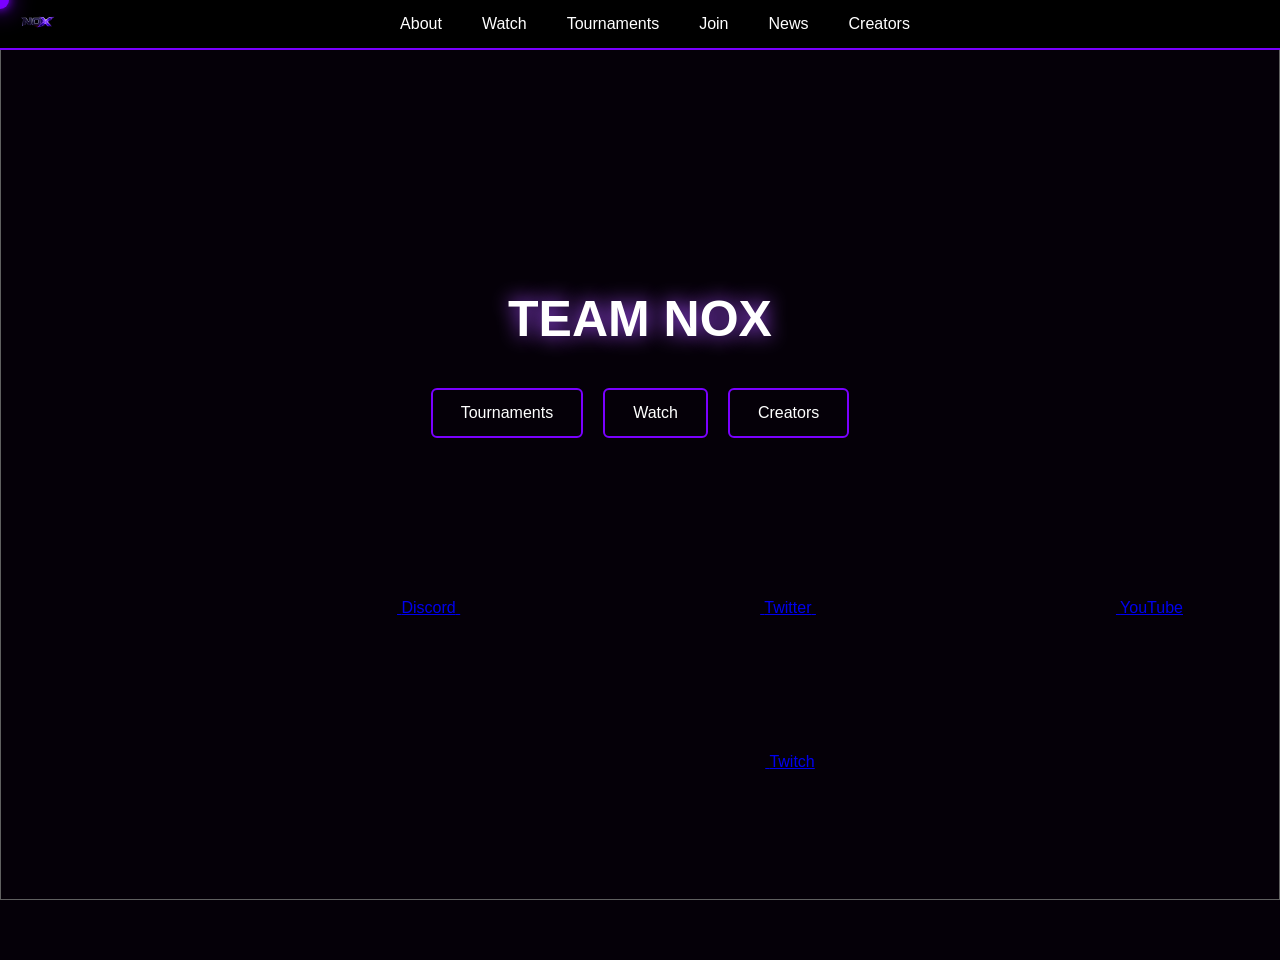
==== index.html @ de834089 "Update index.html" ====
<!DOCTYPE html>
<html lang="en">

<head>

<meta charset="UTF-8">
<title>NOX</title>

<link rel="icon" type="image/png" href="assets/favicon.png">

<link rel="stylesheet" href="styles/styles.css">

</head>

<body>
<div class="cursor"></div>
<div id="loader">

<img src="assets/logo.png" class="loader-logo">

</div>
  <div class="video-bg">

<video autoplay muted loop playsinline>

<source src="assets/background.mp4" type="video/mp4">

</video>

</div>

<!-- NAVBAR -->

<nav class="navbar">

<a href="index.html" class="logo-link">
<img src="assets/logo.png" class="logo">
</a>

<ul class="nav-links">

<li><a href="about.html">About</a></li>
<li><a href="watch.html">Watch</a></li>
<li><a href="tournaments.html">Tournaments</a></li>
<li><a href="signup.html">Join</a></li>
<li><a href="news.html">News</a></li>
<li><a href="creators.html">Creators</a></li>

<div class="nav-right">

</div>

</nav>


<!-- BACKGROUND -->

<div class="background">

<img src="assets/background.jpg" class="bg-image">

</div>


<!-- HERO -->

<section class="hero">

<h1 class="team-title">TEAM NOX</h1>

<div class="main-buttons">

<a href="tournaments.html">Tournaments</a>

<a href="watch.html">Watch</a>

<a href="creators.html">Creators</a>

</div>

<div class="social-panels">

<a href="#" class="social-panel">

<video autoplay muted loop>
<source src="assets/socials/discord.mp4">
</video>

<span>Discord</span>

</a>

<a href="#" class="social-panel">

<video autoplay muted loop>
<source src="assets/socials/twitter.mp4">
</video>

<span>Twitter</span>

</a>

<a href="#" class="social-panel">

<video autoplay muted loop>
<source src="assets/socials/youtube.mp4">
</video>

<span>YouTube</span>

</a>

<a href="#" class="social-panel">

<video autoplay muted loop>
<source src="assets/socials/twitch.mp4">
</video>

<span>Twitch</span>

</a>
<script src="scripts/main.js"></script>
</div>
---- styles/styles.css ----
/* RESET */

body{

margin:0;
font-family:Arial, sans-serif;
background:#050008;
color:white;

}

/* NAVBAR */

.navbar{

position:fixed;
top:0;

width:100%;

display:flex;
justify-content:center;
align-items:center;

background:black;

border-bottom:2px solid #7a00ff;

padding:15px;

z-index:100;

}

/* LOGO */

.logo-link{

position:absolute;
left:20px;

}

.logo{

height:35px;

}

/* NAV LINKS */

.nav-links{

display:flex;
gap:40px;

list-style:none;
padding:0;
margin:0;

}

.nav-links a{

color:white;
text-decoration:none;

font-size:16px;

transition:.3s;

}

.nav-links a:hover{

color:#c56cff;
text-shadow:0 0 10px #c56cff;

}

/* BACKGROUND */

.background{

position:fixed;
top:0;
left:0;

width:100%;
height:100%;

z-index:-1;

overflow:hidden;

}

.bg-image{

width:100%;
height:100%;

object-fit:cover;

filter:brightness(.5);

}

/* HERO */

.hero{

height:100vh;

display:flex;
flex-direction:column;

justify-content:center;
align-items:center;

text-align:center;

padding-top:60px;

}

.hero h1{

font-size:50px;

text-shadow:0 0 20px #a64dff;

margin-bottom:40px;

}

/* MAIN BUTTONS */

.main-buttons{

display:flex;
gap:20px;

margin-bottom:25px;

}

.main-buttons a{

padding:14px 28px;

border:2px solid #7a00ff;

border-radius:6px;

text-decoration:none;
color:white;

transition:.3s;

}

.main-buttons a:hover{

background:#7a00ff;

box-shadow:

0 0 10px #7a00ff,
0 0 30px #7a00ff;

transform:translateY(-2px);

}

/* SOCIAL VIDEO PANELS */
/* VIDEO BACKGROUND */

.video-bg{

position:fixed;
top:0;
left:0;

width:100%;
height:100%;

z-index:-2;

overflow:hidden;

}

.video-bg video{

width:100%;
height:100%;

object-fit:cover;

filter:brightness(.35);

}
.socials{

display:grid;
grid-template-columns:repeat(4,1fr);
gap:35px;

max-width:1200px;
margin:120px auto;
padding:20px;

}

/* SOCIAL CARD */

.social-card{

position:relative;

height:220px;

border-radius:18px;
overflow:hidden;

border:2px solid #7a00ff;

background:rgba(0,0,0,0.45);
backdrop-filter:blur(10px);

text-decoration:none;
color:white;

transition:0.3s;

}

/* VIDEO */

.social-card video{

position:absolute;

top:0;
left:0;

width:100%;
height:100%;

object-fit:cover;

opacity:0.65;

}

/* LABEL */

.social-card span{

position:absolute;

bottom:18px;
left:0;
right:0;

text-align:center;

font-size:20px;
font-weight:600;

text-shadow:0 0 12px #7a00ff;

}

/* HOVER EFFECT */

.social-card:hover{

transform:translateY(-10px) scale(1.05);

box-shadow:
0 0 25px #7a00ff,
0 0 80px rgba(122,0,255,0.5);

}
/* ABOUT PAGE */

.about-section{

padding-top:140px;

text-align:center;

max-width:900px;
margin:auto;

}

.page-title{

font-size:60px;

text-shadow:
0 0 20px #a64dff,
0 0 40px #7a00ff;

margin-bottom:30px;

}

.about-text{

font-size:18px;
line-height:1.7;

color:#ccc;

}


/* STATS SECTION */

.stats-section{

margin-top:100px;

display:flex;
justify-content:center;

gap:40px;

flex-wrap:wrap;

}


/* STAT CARDS */
/* STATS SECTION */

.stats-section{

margin-top:90px;

display:grid;
grid-template-columns:repeat(auto-fit, minmax(220px, 1fr));

gap:40px;

max-width:900px;
margin-left:auto;
margin-right:auto;

text-align:center;

}


/* STAT CARD */

.stat-card{

padding:35px 20px;

background:rgba(0,0,0,0.35);

border:2px solid #7a00ff;
border-radius:14px;

backdrop-filter:blur(10px);

transition:.3s;

}


/* HOVER */

.stat-card:hover{

transform:translateY(-6px);

box-shadow:
0 0 15px #7a00ff,
0 0 40px #7a00ff;

}


/* NUMBER */

.stat-card h2{

font-size:48px;

margin-bottom:8px;

color:white;

text-shadow:
0 0 15px #7a00ff;

}


/* LABEL */

.stat-card p{

color:#ccc;
font-size:16px;

}
.roster-page{
padding-top:140px;
text-align:center;
}

.team-section{
margin-top:60px;
margin-bottom:30px;
font-size:28px;
text-shadow:0 0 10px #7a00ff;
}

.roster-grid{
display:grid;
grid-template-columns:repeat(auto-fit,minmax(200px,1fr));
gap:30px;
max-width:1000px;
margin:auto;
}

.player-card{

position:relative;

padding:40px 20px;

background:rgba(0,0,0,0.35);
backdrop-filter:blur(10px);

border:2px solid #7a00ff;
border-radius:14px;

transition:.3s;
overflow:hidden;
}

.player-card h3{
margin:0;
font-size:20px;
}

/* HOVER INFO */

.hover-info{

position:absolute;
top:0;
left:0;

width:100%;
height:100%;

background:rgba(0,0,0,0.85);

display:flex;
flex-direction:column;
justify-content:center;
align-items:center;

opacity:0;

transition:.3s;

padding:20px;
text-align:center;

}

.player-card:hover .hover-info{
opacity:1;
}

.player-card:hover{
transform:translateY(-8px);

box-shadow:
0 0 20px #7a00ff,
0 0 60px #7a00ff;
}
.games-grid{
display:flex;
justify-content:center;
gap:30px;
flex-wrap:wrap;
}

.game-card{
padding:20px 30px;
border:2px solid #7a00ff;
border-radius:12px;
background:rgba(0,0,0,.35);
transition:.3s;
}

.game-card:hover{
box-shadow:0 0 20px #7a00ff;
transform:translateY(-5px);
}
/* GLASS PANEL */

.glass-panel{

max-width:1000px;

margin:60px auto;

padding:40px;

background:rgba(0,0,0,0.35);

backdrop-filter:blur(12px);

border:2px solid #7a00ff;

border-radius:16px;

box-shadow:
0 0 10px #7a00ff;

transition:.3s;

}

/* HOVER EFFECT */

.glass-panel:hover{

transform:translateY(-5px);

box-shadow:
0 0 20px #7a00ff,
0 0 60px #7a00ff;

}

/* PANEL TITLE */

.glass-panel h2{

font-size:32px;

margin-bottom:20px;

text-shadow:0 0 15px #7a00ff;

}

/* PANEL TEXT */

.glass-panel p{

color:#ccc;

line-height:1.6;

}
/* VIDEO BACKGROUND */

.video-background{

position:fixed;

top:0;
left:0;

width:100%;
height:100%;

overflow:hidden;

z-index:-2;

}

/* VIDEO */

.video-background video{

width:100%;
height:100%;

object-fit:cover;

filter:brightness(.35);

}
/* LOADER SCREEN */

#loader{

position:fixed;

top:0;
left:0;

width:100%;
height:100%;

background:#050008;

display:flex;
justify-content:center;
align-items:center;

z-index:9999;

transition:opacity .6s ease;

}

/* LOGO ANIMATION */

.loader-logo{

width:120px;

animation:logoPulse 2s infinite ease-in-out;

}

/* PULSE EFFECT */

@keyframes logoPulse{

0%{
transform:scale(1);
filter:drop-shadow(0 0 10px #7a00ff);
}

50%{
transform:scale(1.1);
filter:drop-shadow(0 0 25px #7a00ff);
}

100%{
transform:scale(1);
filter:drop-shadow(0 0 10px #7a00ff);
}

}
/* CUSTOM CURSOR */

.cursor{

position:fixed;

width:18px;
height:18px;

border-radius:50%;

background:#7a00ff;

box-shadow:
0 0 10px #7a00ff,
0 0 25px #7a00ff;

pointer-events:none;

transform:translate(-50%, -50%);

z-index:999;

}
/* LOGIN ICON */

.login-icon{

position:absolute;
right:25px;
top:50%;

transform:translateY(-50%);

display:flex;
align-items:center;
justify-content:center;

width:38px;
height:38px;

border:2px solid #7a00ff;
border-radius:50%;

background:rgba(0,0,0,0.4);

transition:.3s;

}

/* ICON IMAGE */

.login-icon img{

width:18px;
height:18px;

filter:
invert(65%)
sepia(95%)
saturate(800%)
hue-rotate(240deg);

}

/* HOVER */

.login-icon:hover{

box-shadow:
0 0 12px #7a00ff,
0 0 25px #7a00ff;

transform:translateY(-50%) scale(1.1);

}
/* RIGHT NAVBAR */

.nav-right{

position:absolute;
right:20px;

display:flex;
align-items:center;

gap:20px;

}

/* LOGIN BUTTON */

#loginBtn{

border:1px solid #7a00ff;

padding:6px 14px;

border-radius:6px;

text-decoration:none;

color:white;

}

#loginBtn:hover{

background:#7a00ff;

box-shadow:0 0 10px #7a00ff;

}

/* CART */

.cart-icon{

cursor:pointer;

font-size:18px;

}

#cartCount{

background:#7a00ff;

padding:2px 6px;

border-radius:50%;

font-size:12px;

margin-left:5px;

}

/* CART PANEL */

#cartPanel{

position:fixed;

right:-350px;
top:0;

width:320px;
height:100%;

background:#0a0016;

border-left:2px solid #7a00ff;

padding:20px;

transition:.4s;

z-index:1000;

}

#cartPanel.open{
right:0;
}
.about-panel h2{

text-align:center;

font-size:36px;

margin-bottom:25px;

letter-spacing:1px;

text-shadow:0 0 12px #7a00ff;

}
.community-panel{

max-width:1200px;
margin:120px auto;

padding:60px;

border-radius:20px;

border:2px solid #7a00ff;

background:rgba(0,0,0,0.45);

backdrop-filter:blur(10px);

box-shadow:
0 0 25px #7a00ff,
0 0 70px rgba(122,0,255,0.4);

text-align:center;

}

/* Title */

.community-panel h2{

font-size:38px;

margin-bottom:20px;

text-shadow:0 0 12px #7a00ff;

}

/* Text */

.community-panel p{

font-size:18px;

line-height:1.6;

color:#d6d6d6;

max-width:750px;

margin:auto;

}

/* Buttons */

.community-buttons{

margin-top:30px;

display:flex;

justify-content:center;

gap:20px;

flex-wrap:wrap;

}

/* Primary Button */

.btn-primary{

padding:12px 28px;

border-radius:10px;

background:#7a00ff;

color:white;

text-decoration:none;

font-weight:600;

transition:0.25s;

}

.btn-primary:hover{

box-shadow:0 0 15px #7a00ff;

transform:translateY(-2px);

}

/* Secondary Button */

.btn-secondary{

padding:12px 28px;

border-radius:10px;

border:2px solid #7a00ff;

color:white;

text-decoration:none;

font-weight:600;

transition:0.25s;

}

.btn-secondary:hover{

background:#7a00ff;

}
/* LEADERSHIP PANEL */

.leadership-panel{

max-width:1200px;
margin:120px auto;
padding:60px;

border-radius:20px;

border:2px solid #7a00ff;

background:rgba(0,0,0,0.45);

backdrop-filter:blur(10px);

box-shadow:
0 0 25px #7a00ff,
0 0 70px rgba(122,0,255,0.4);

text-align:center;

}

/* Title */

.leadership-panel h2{

font-size:38px;
margin-bottom:40px;

text-shadow:0 0 12px #7a00ff;

}

/* Leadership Grid */

.leadership-grid{

display:flex;
justify-content:center;
gap:40px;
flex-wrap:wrap;

}

/* Leader Cards */

.leader-card{

padding:25px 35px;

border-radius:14px;

border:1px solid #7a00ff;

background:rgba(0,0,0,0.4);

transition:0.3s;

min-width:220px;

}

.leader-card:hover{

transform:translateY(-6px);

box-shadow:
0 0 15px #7a00ff,
0 0 40px rgba(122,0,255,0.5);

}

.leader-card h3{

font-size:22px;
margin-bottom:6px;

}

.leader-card p{

color:#bfbfbf;

font-size:15px;

}
.games-panel{

max-width:1200px;
margin:120px auto;
padding:60px;

border-radius:20px;
border:2px solid #7a00ff;

background:rgba(0,0,0,0.45);
backdrop-filter:blur(10px);

box-shadow:
0 0 25px #7a00ff,
0 0 70px rgba(122,0,255,0.4);

text-align:center;

}

.panel-content h2{

font-size:38px;
margin-bottom:16px;

text-shadow:0 0 12px #7a00ff;

}

.panel-subtext{

font-size:18px;
color:#d0d0d0;

max-width:700px;
margin:0 auto 35px auto;

}

.games-grid{

display:grid;
grid-template-columns:repeat(auto-fit,minmax(180px,1fr));
gap:25px;

max-width:900px;
margin:auto;

}

.game-card{

padding:24px;

border-radius:14px;
border:2px solid #7a00ff;

background:rgba(0,0,0,0.35);

transition:.25s;

font-weight:600;
font-size:18px;

}

.game-card:hover{

transform:translateY(-4px);

box-shadow:
0 0 15px #7a00ff,
0 0 35px rgba(122,0,255,0.5);

}
.achievements-panel{

max-width:1200px;
margin:120px auto;
padding:60px;

border-radius:20px;
border:2px solid #7a00ff;

background:rgba(0,0,0,0.45);
backdrop-filter:blur(10px);

box-shadow:
0 0 25px #7a00ff,
0 0 70px rgba(122,0,255,0.4);

text-align:center;

}

.achievement-grid{

display:grid;
grid-template-columns:repeat(auto-fit,minmax(180px,1fr));
gap:25px;

max-width:900px;
margin:auto;

}

.achievement-card{

padding:28px;

border-radius:14px;
border:2px solid #7a00ff;

background:rgba(0,0,0,0.35);

transition:.25s;

}

.achievement-card:hover{

transform:translateY(-4px);

box-shadow:
0 0 15px #7a00ff,
0 0 35px rgba(122,0,255,0.5);

}

.achievement-card h3{

font-size:28px;
margin-bottom:6px;

text-shadow:0 0 10px #7a00ff;

}

.achievement-card p{

color:#d0d0d0;
margin:0;

}
.shop-section{

max-width:1200px;
margin:120px auto;

text-align:center;

}

.shop-grid{

display:grid;

grid-template-columns:repeat(auto-fit,minmax(240px,1fr));

gap:35px;

margin-top:50px;

}

.shop-card{

padding:25px;

border-radius:18px;

border:2px solid #7a00ff;

background:rgba(0,0,0,0.45);

backdrop-filter:blur(10px);

transition:.3s;

}

.shop-card:hover{

transform:translateY(-6px);

box-shadow:
0 0 20px #7a00ff,
0 0 60px rgba(122,0,255,0.6);

}

.shop-card img{

width:100%;

border-radius:10px;

margin-bottom:10px;

}

.shop-card h3{

margin-top:10px;

font-size:18px;

}

.shop-card p{

color:#cfcfcf;

}
.new-members{

max-width:900px;
margin:100px auto;
text-align:center;

}

.member-grid{

display:flex;
justify-content:center;
gap:40px;

margin-top:30px;

}

.member-card{

padding:20px;

border-radius:14px;

border:2px solid #7a00ff;

background:rgba(0,0,0,0.4);
backdrop-filter:blur(10px);

width:160px;

}

.member-card img{

width:70px;
border-radius:50%;

margin-bottom:10px;

}
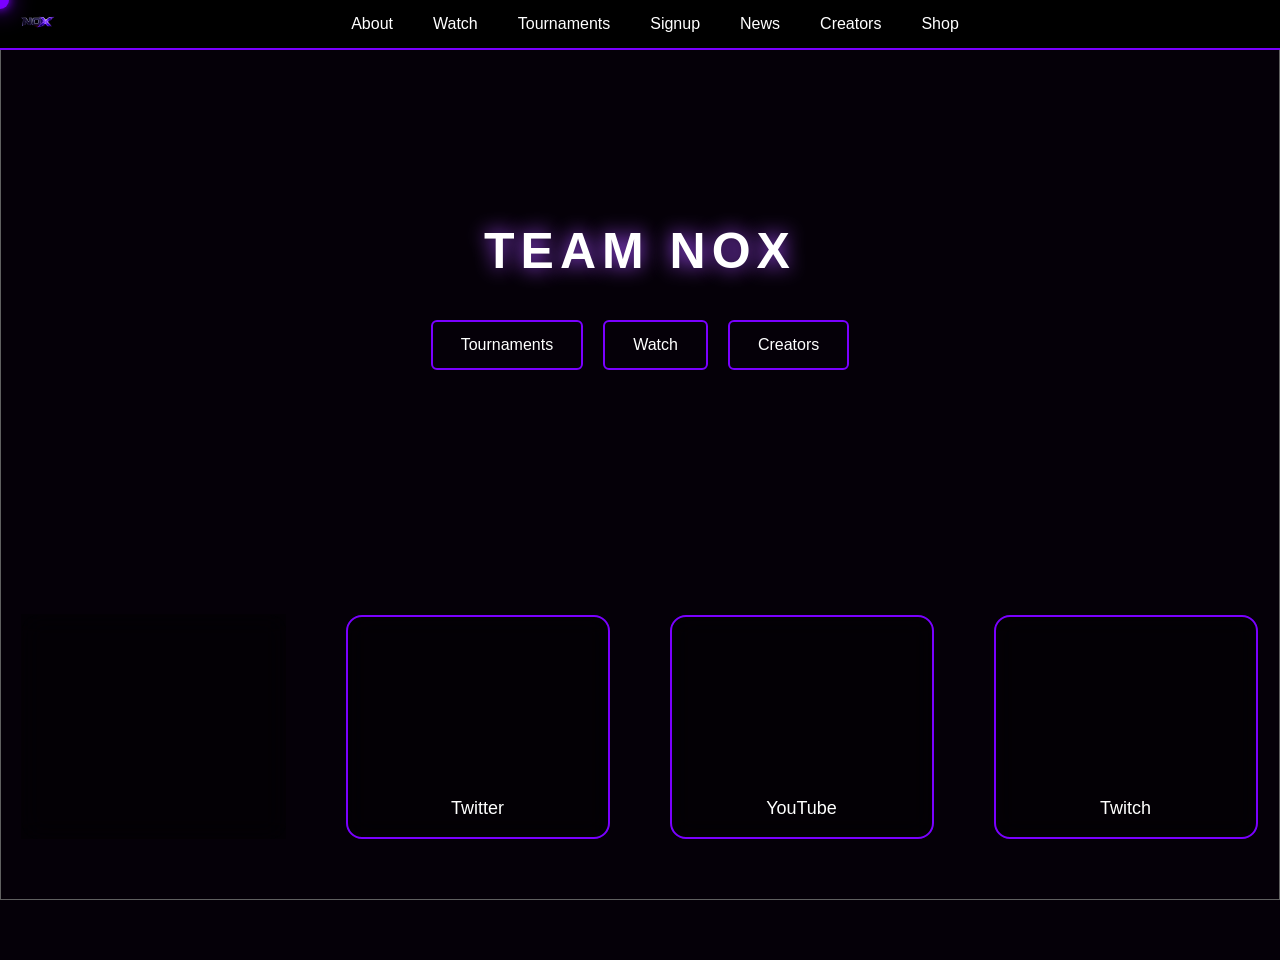
==== commit 8e286d69: "Update index.html" ====
--- a/index.html
+++ b/index.html
@@ -42,9 +42,10 @@
 <li><a href="about.html">About</a></li>
 <li><a href="watch.html">Watch</a></li>
 <li><a href="tournaments.html">Tournaments</a></li>
-<li><a href="signup.html">Join</a></li>
+<li><a href="signup.html">Signup</a></li>
 <li><a href="news.html">News</a></li>
 <li><a href="creators.html">Creators</a></li>
+<li><a href="shop.html">Shop</a></li>
 
 <div class="nav-right">
 
--- a/styles/styles.css
+++ b/styles/styles.css
@@ -201,87 +201,108 @@
 filter:brightness(.35);
 
 }
-.socials{
-
-display:grid;
-grid-template-columns:repeat(4,1fr);
-gap:35px;
-
-max-width:1200px;
-margin:120px auto;
-padding:20px;
-
-}
-
-/* SOCIAL CARD */
-
-.social-card{
-
-position:relative;
-
+/* SOCIAL PANEL CONTAINER */
+
+.social-panels{
+
+margin-top:220px;  /* pushes panels lower */
+
+display:flex;
+justify-content:center;
+gap:60px;
+flex-wrap:wrap;
+
+}
+
+
+/* PANEL */
+
+.social-panel{
+
+width:260px;
 height:220px;
 
-border-radius:18px;
-overflow:hidden;
-
-border:2px solid #7a00ff;
-
-background:rgba(0,0,0,0.45);
-backdrop-filter:blur(10px);
+display:flex;
+flex-direction:column;
+align-items:center;
+justify-content:flex-end;
+
+background:rgba(0,0,0,0.35);
+backdrop-filter:blur(12px);
+
+border:2px solid #7a00ff;
+border-radius:16px;
 
 text-decoration:none;
 color:white;
 
-transition:0.3s;
-
-}
+overflow:hidden;
+
+transition:.3s;
+
+}
+
 
 /* VIDEO */
 
-.social-card video{
+.social-panel video{
 
 position:absolute;
+
+width:100%;
+height:100%;
+
+object-fit:cover;
 
 top:0;
 left:0;
 
-width:100%;
-height:100%;
-
-object-fit:cover;
-
-opacity:0.65;
-
-}
-
-/* LABEL */
-
-.social-card span{
-
-position:absolute;
-
-bottom:18px;
-left:0;
-right:0;
+opacity:0.6;
+
+}
+
+
+/* TEXT */
+
+.social-panel span{
+
+position:relative;
+
+margin-bottom:18px;
+
+font-size:18px;
+font-weight:500;
+
+}
+
+
+/* HOVER EFFECT */
+
+.social-panel:hover{
+
+transform:translateY(-10px);
+
+box-shadow:
+0 0 20px #7a00ff,
+0 0 60px #7a00ff;
+
+}
+.team-title{
+
+font-size:10vw;
+
+font-weight:900;
+
+letter-spacing:6px;
 
 text-align:center;
 
-font-size:20px;
-font-weight:600;
-
-text-shadow:0 0 12px #7a00ff;
-
-}
-
-/* HOVER EFFECT */
-
-.social-card:hover{
-
-transform:translateY(-10px) scale(1.05);
-
-box-shadow:
-0 0 25px #7a00ff,
-0 0 80px rgba(122,0,255,0.5);
+color:white;
+
+text-shadow:
+0 0 30px #a64dff,
+0 0 60px #7a00ff,
+0 0 120px #7a00ff;
 
 }
 /* ABOUT PAGE */
@@ -1251,44 +1272,3 @@
 color:#cfcfcf;
 
 }
-.new-members{
-
-max-width:900px;
-margin:100px auto;
-text-align:center;
-
-}
-
-.member-grid{
-
-display:flex;
-justify-content:center;
-gap:40px;
-
-margin-top:30px;
-
-}
-
-.member-card{
-
-padding:20px;
-
-border-radius:14px;
-
-border:2px solid #7a00ff;
-
-background:rgba(0,0,0,0.4);
-backdrop-filter:blur(10px);
-
-width:160px;
-
-}
-
-.member-card img{
-
-width:70px;
-border-radius:50%;
-
-margin-bottom:10px;
-
-}
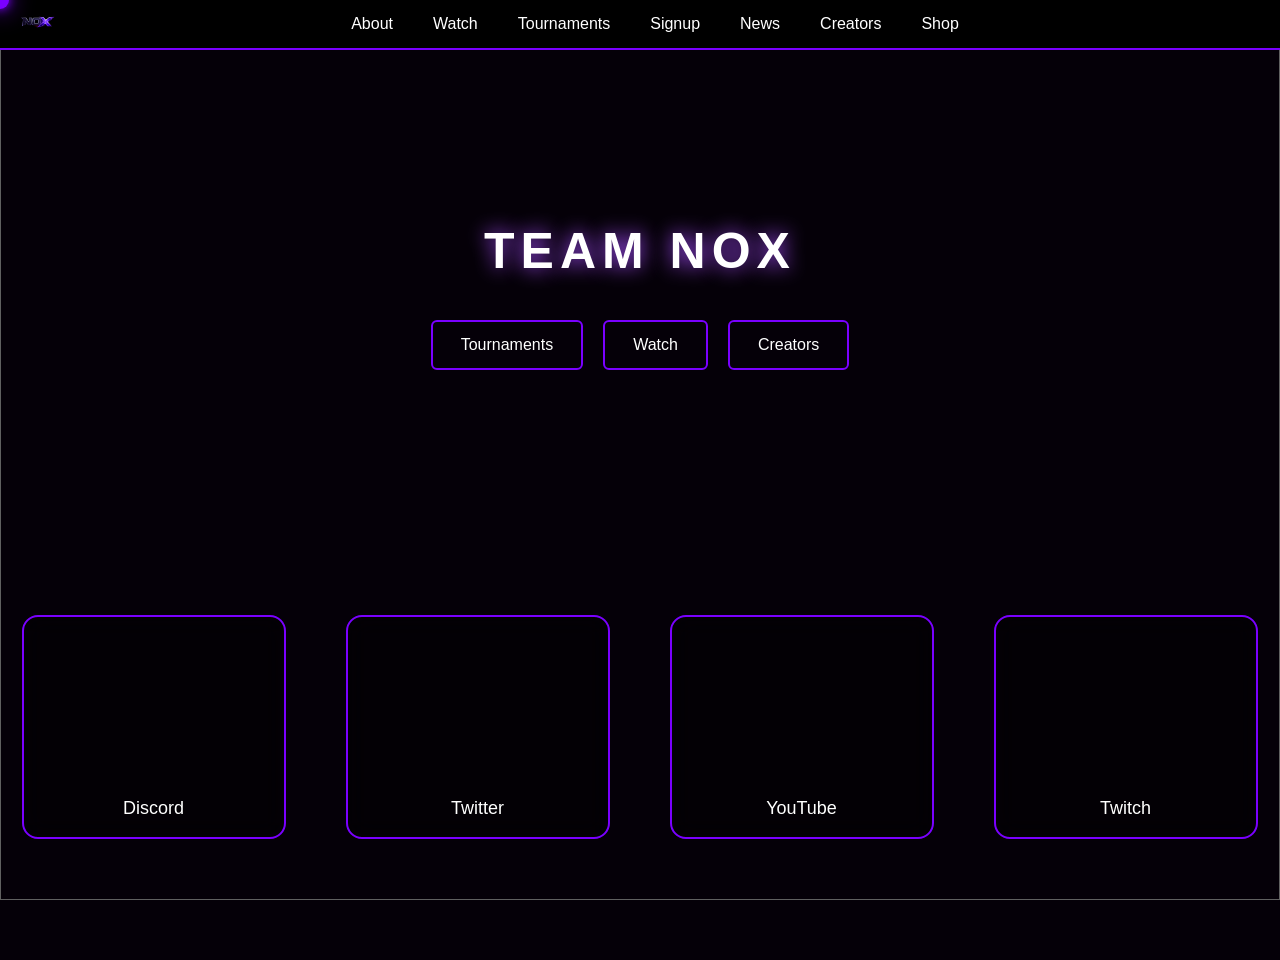
==== commit 5c5f5dd0: "Update index.html" ====
--- a/index.html
+++ b/index.html
@@ -2,6 +2,20 @@
 <html lang="en">
 
 <head>
+<!-- Open Graph Embed -->
+
+<meta property="og:title" content="TEAM NOX">
+<meta property="og:description" content="Competitive esports team – tournaments, creators, highlights and community.">
+<meta property="og:image" content="https://teamnox.org/assets/nox-preview.png">
+<meta property="og:url" content="https://teamnox.org">
+<meta property="og:type" content="website">
+
+<!-- Twitter / X Preview -->
+
+<meta name="twitter:card" content="summary_large_image">
+<meta name="twitter:title" content="TEAM NOX">
+<meta name="twitter:description" content="Competitive esports team – tournaments, creators, highlights and community.">
+<meta name="twitter:image" content="https://teamnox.org/assets/nox-preview.png">
 
 <meta charset="UTF-8">
 <title>NOX</title>
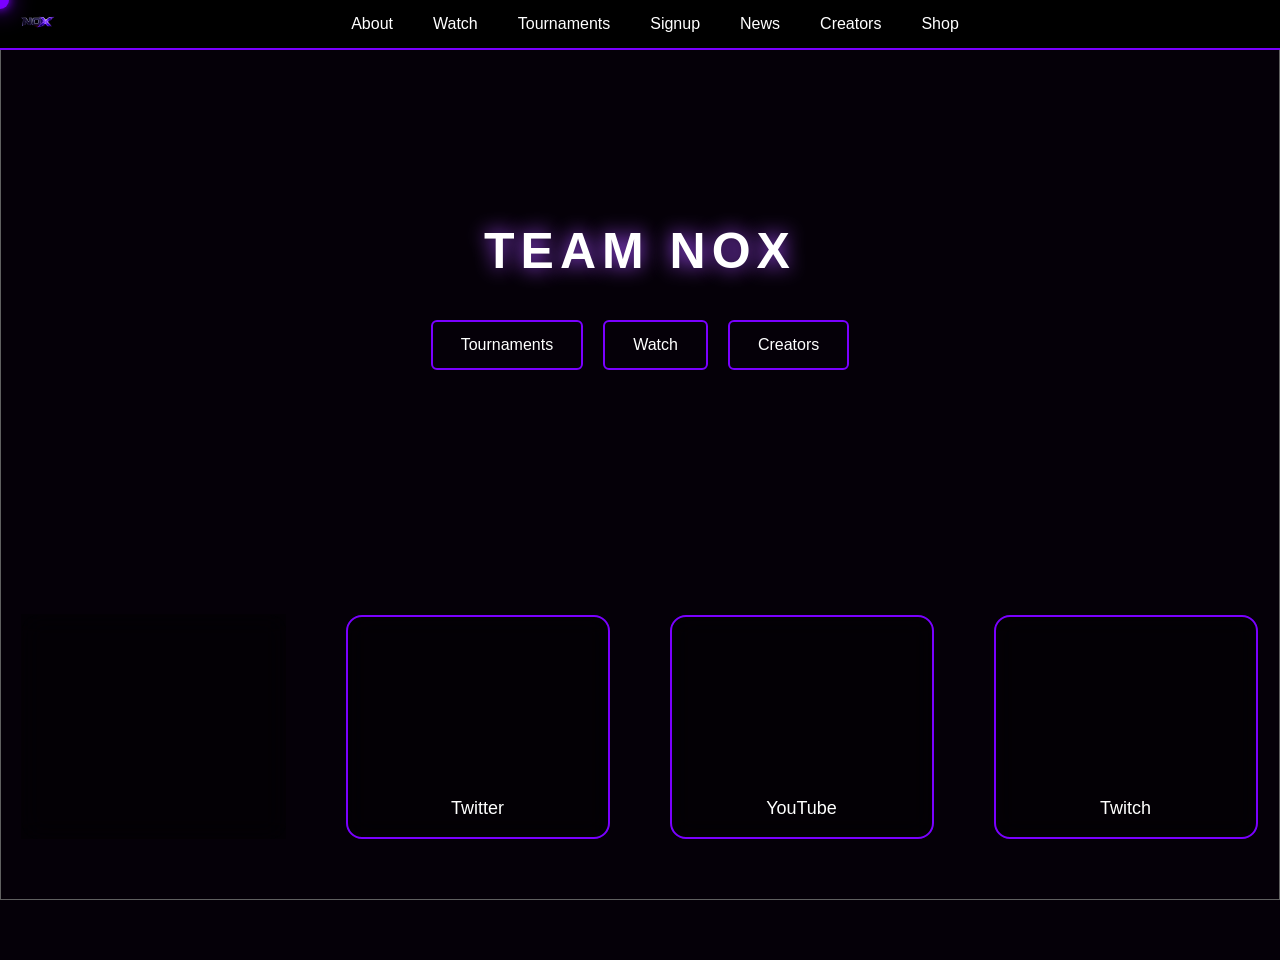
==== commit 15f3bfdd: "Update index.html" ====
--- a/index.html
+++ b/index.html
@@ -37,7 +37,7 @@
 
 <video autoplay muted loop playsinline>
 
-<source src="assets/background.mp4" type="video/mp4">
+<source src="assets/welcome.mp4" type="video/mp4">
 
 </video>
 
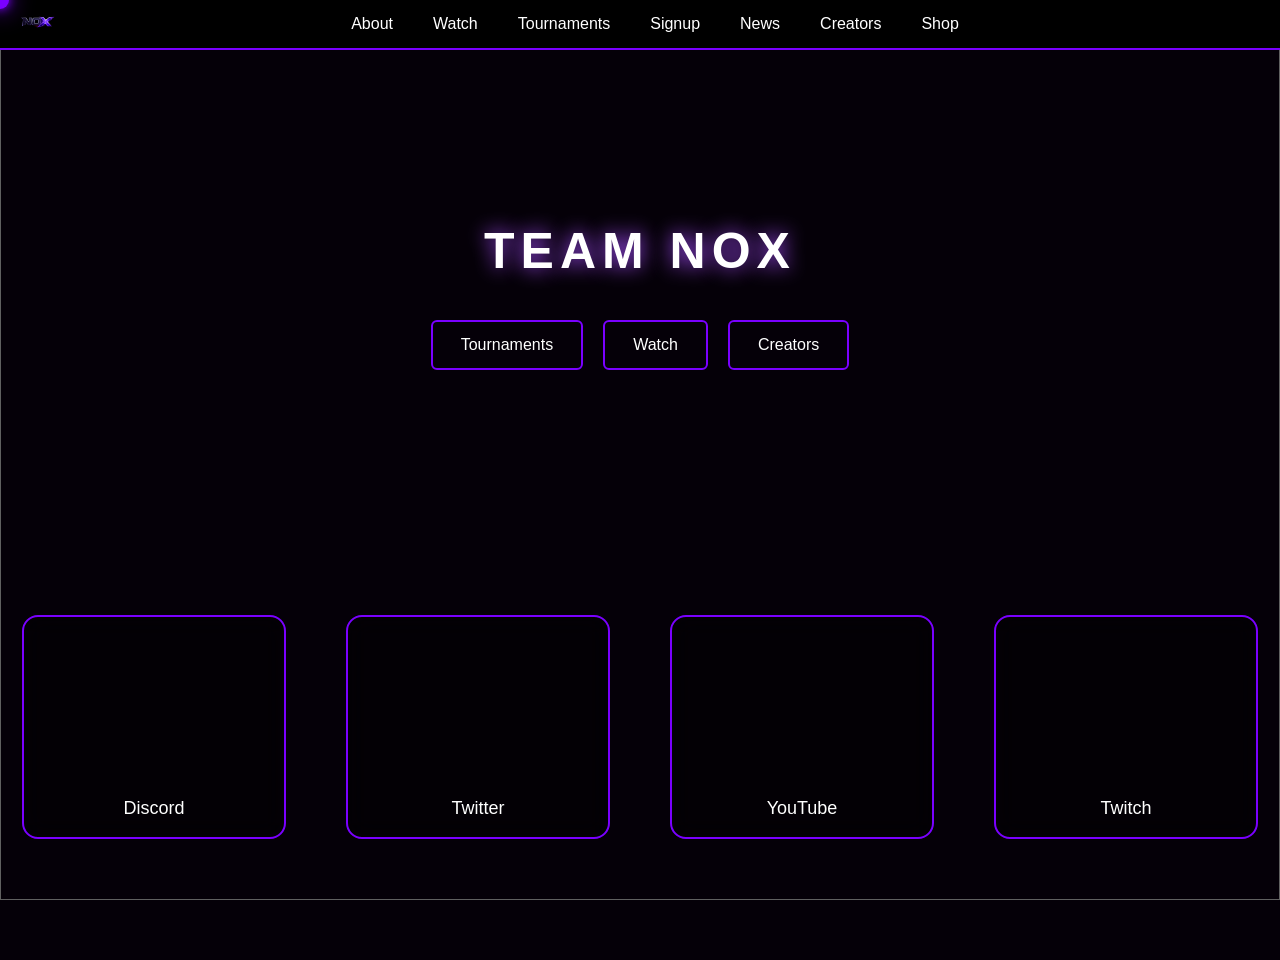
==== commit 29e1d0c2: "Update index.html" ====
--- a/index.html
+++ b/index.html
@@ -37,7 +37,7 @@
 
 <video autoplay muted loop playsinline>
 
-<source src="assets/welcome.mp4" type="video/mp4">
+<source src="assets/welcome1.mp4" type="video/mp4">
 
 </video>
 
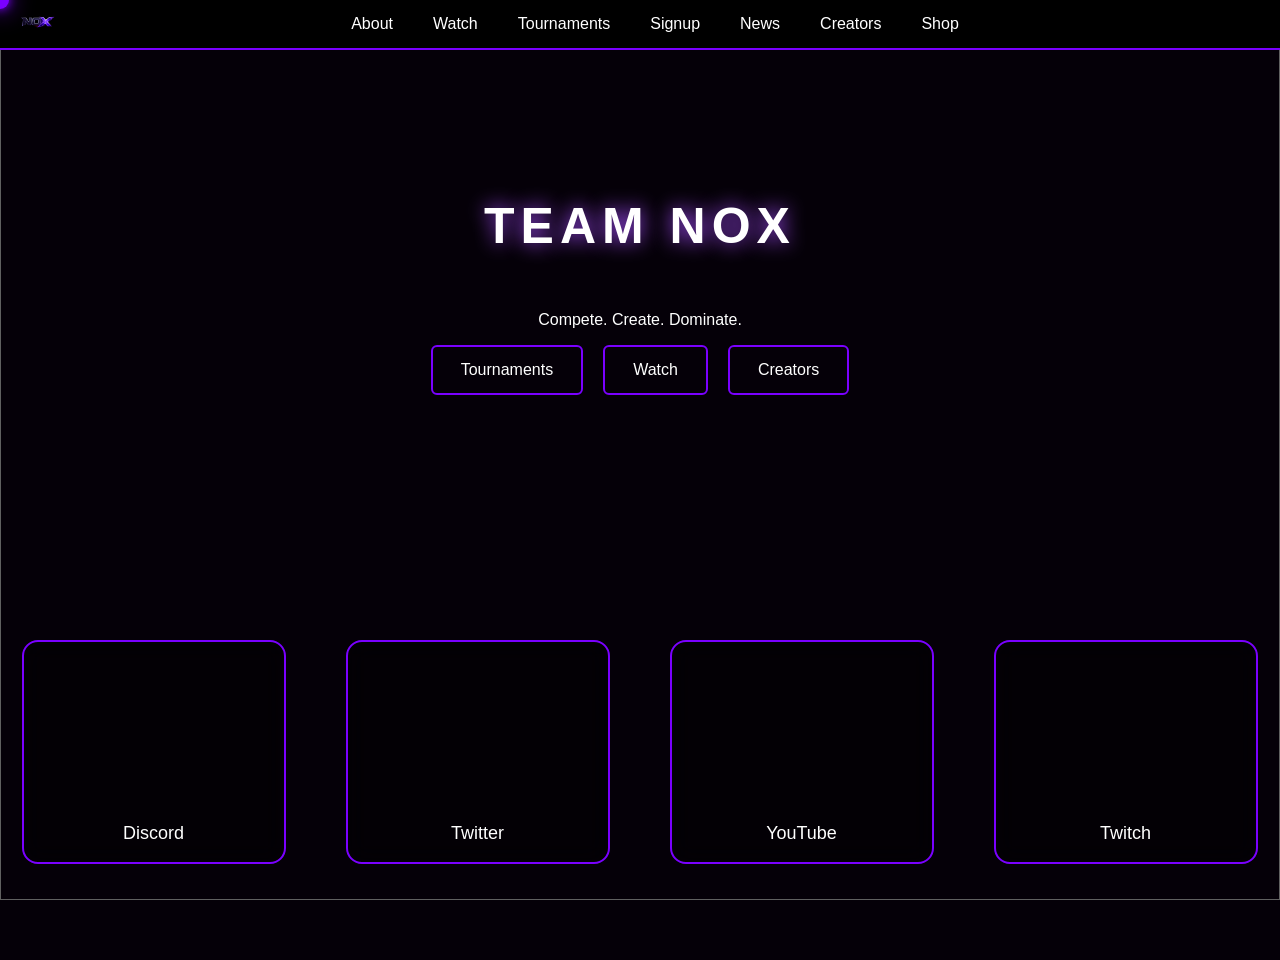
==== commit 124c04ea: "Update index.html" ====
--- a/index.html
+++ b/index.html
@@ -83,6 +83,8 @@
 
 <h1 class="team-title">TEAM NOX</h1>
 
+<p class="tagline">Compete. Create. Dominate.</p>
+
 <div class="main-buttons">
 
 <a href="tournaments.html">Tournaments</a>
@@ -95,43 +97,35 @@
 
 <div class="social-panels">
 
-<a href="#" class="social-panel">
+  <a href="https://discord.gg/jTT3f8tsQW" class="social-panel" target="_blank">
+    <video autoplay muted loop>
+      <source src="assets/socials/discord.mp4">
+    </video>
+    <span>Discord</span>
+  </a>
 
-<video autoplay muted loop>
-<source src="assets/socials/discord.mp4">
-</video>
+  <a href="https://x.com/NOXBallistic" class="social-panel" target="_blank">
+    <video autoplay muted loop>
+      <source src="assets/socials/twitter.mp4">
+    </video>
+    <span>Twitter</span>
+  </a>
 
-<span>Discord</span>
+  <a href="https://www.youtube.com/@TeamNoxTv" class="social-panel" target="_blank">
+    <video autoplay muted loop>
+      <source src="assets/socials/youtube.mp4">
+    </video>
+    <span>YouTube</span>
+  </a>
 
-</a>
+  <a href="https://www.twitch.tv/noxraeanne" class="social-panel" target="_blank">
+    <video autoplay muted loop>
+      <source src="assets/socials/twitch.mp4">
+    </video>
+    <span>Twitch</span>
+  </a>
 
-<a href="#" class="social-panel">
-
-<video autoplay muted loop>
-<source src="assets/socials/twitter.mp4">
-</video>
-
-<span>Twitter</span>
-
-</a>
-
-<a href="#" class="social-panel">
-
-<video autoplay muted loop>
-<source src="assets/socials/youtube.mp4">
-</video>
-
-<span>YouTube</span>
-
-</a>
-
-<a href="#" class="social-panel">
-
-<video autoplay muted loop>
-<source src="assets/socials/twitch.mp4">
-</video>
-
-<span>Twitch</span>
+</div>
 
 </a>
 <script src="scripts/main.js"></script>
